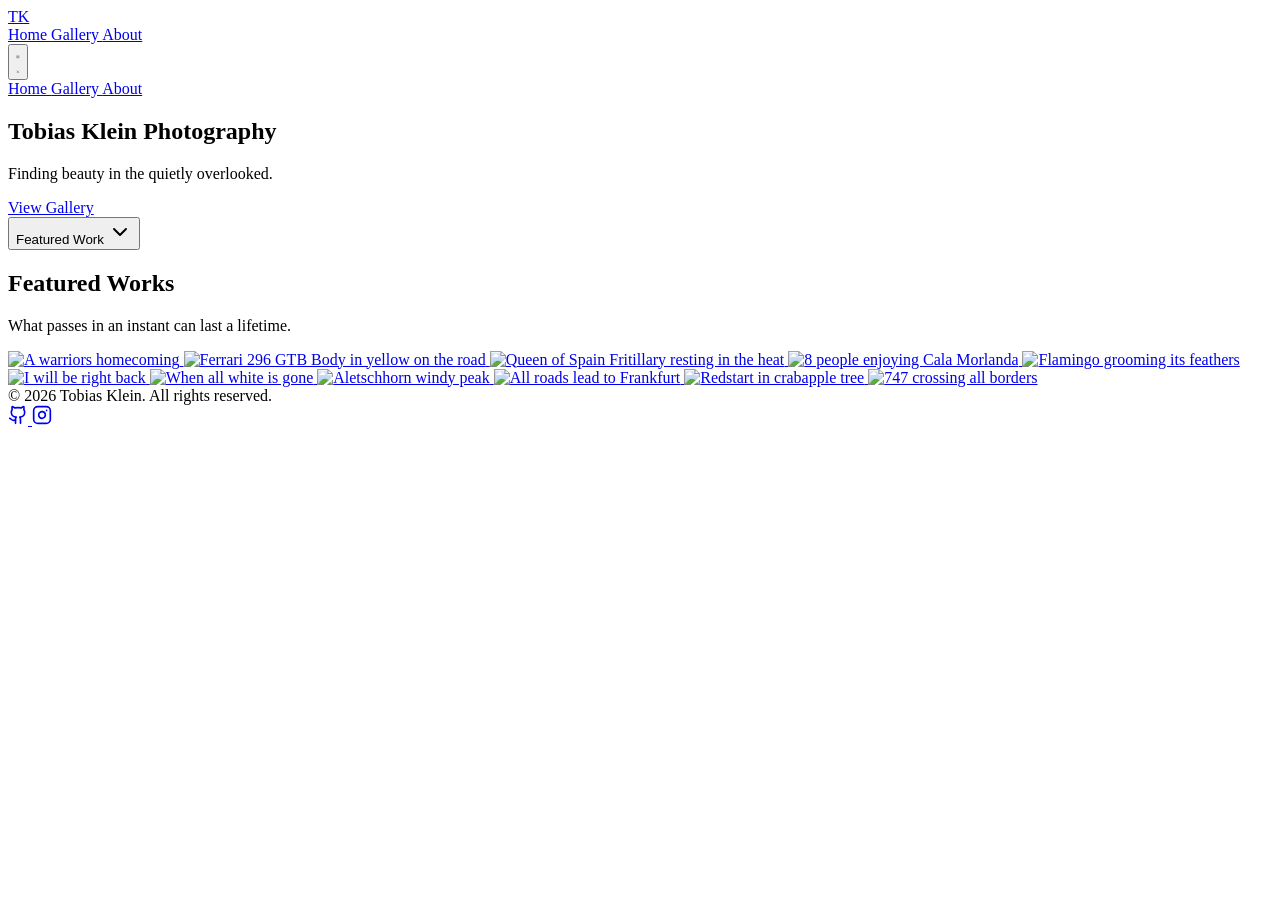
==== index.html @ 3f08a6bc "Deploying to gh-pages from @ tobiaskleinn-online/website@bb632e1e0ceef8026350a568775eff5a4242c3b4 🚀" ====
<!DOCTYPE html><html lang="en" class="h-full"> <head><meta charset="utf-8"><link rel="icon" type="image/x-icon" href="/website/favicon.ico"><link rel="preconnect" href="https://fonts.googleapis.com"><link rel="preconnect" href="https://fonts.gstatic.com" crossorigin><link href="https://fonts.googleapis.com/css2?family=Dancing+Script:wght@400;500;600;700&display=swap" rel="stylesheet"><meta name="viewport" content="width=device-width"><meta name="generator" content="Astro v5.8.1"><title>Tobias Klein</title><link rel="stylesheet" href="/website/_astro/about.PhRI2mp6.css">
<link rel="stylesheet" href="/website/_astro/index.i3mCKxiP.css"></head> <body> <link rel="preconnect" href="https://fonts.googleapis.com"><link rel="preconnect" href="https://fonts.gstatic.com" crossorigin><link href="https://fonts.googleapis.com/css2?family=Dancing+Script:wght@400..700&display=swap" rel="stylesheet"><nav x-data="{ isOpen: false, scrolled: false }" @scroll.window="scrolled = window.scrollY > 50" class="fixed top-0 left-0 w-full z-50 transition-all duration-300" :class="scrolled ? 'py-3 bg-white shadow-sm' : 'py-5 bg-transparent'"> <div class="container mx-auto flex justify-between items-center"> <a href="/website" id="logo" class="text-2xl md:text-4xl font-semibold tracking-tight"> TK </a> <!-- Desktop Menu --> <div class="hidden md:flex space-x-8"> <a href="/website" class="nav-link relative after:content-[''] after:absolute after:left-0 after:bottom-[-2px] after:h-[2px] after:bg-black after:w-0 hover:after:w-full transition-all"> Home </a><a href="/website/collections" class="nav-link relative after:content-[''] after:absolute after:left-0 after:bottom-[-2px] after:h-[2px] after:bg-black after:w-0 hover:after:w-full transition-all"> Gallery </a><a href="/website/about" class="nav-link relative after:content-[''] after:absolute after:left-0 after:bottom-[-2px] after:h-[2px] after:bg-black after:w-0 hover:after:w-full transition-all"> About </a> </div> <!-- Mobile Menu Button --> <button @click="isOpen = !isOpen" class="md:hidden text-gray-800 focus:outline-none"> <svg x-show="!isOpen" class="h-6 w-6" fill="none" viewBox="0 0 24 24" stroke="currentColor"> <path stroke-linecap="round" stroke-linejoin="round" stroke-width="2" d="M4 6h16M4 12h16M4 18h16"></path> </svg> <svg x-show="isOpen" class="h-6 w-6" fill="none" viewBox="0 0 24 24" stroke="currentColor"> <path stroke-linecap="round" stroke-linejoin="round" stroke-width="2" d="M6 18L18 6M6 6l12 12"></path> </svg> </button> </div> <!-- Mobile Menu --> <div x-show="isOpen" class="md:hidden absolute top-full left-0 w-full bg-white shadow-md"> <div class="flex flex-col py-4 px-6 space-y-4"> <a href="/website" class="text-lg" @click="isOpen = false"> Home </a><a href="/website/collections" class="text-lg" @click="isOpen = false"> Gallery </a><a href="/website/about" class="text-lg" @click="isOpen = false"> About </a> </div> </div> </nav> <main>  <section class="relative min-h-screen items-center flex py-20 md:py-16 overflow-hidden"> <div class="absolute left-0 right-0 z-0"> <div class="text-center mb-12 relative z-10"> <h1 class="text-3xl md:text-4xl lg:text-5xl font-bold leading-tight"> Tobias Klein Photography
</h1> <p class="mt-4 text-base md:text-lg text-gray-700">Finding beauty in the quietly overlooked.</p> <a href="/website/collections" class="mt-8 inline-block px-6 py-3 border-2 border-black rounded-md
                      hover:bg-black hover:text-white transition-all duration-300
                      text-sm md:text-base font-medium
                      transform hover:scale-105 active:scale-95">
View Gallery
</a> </div> </div> <div id="featured-gallery-scroll" class="absolute bottom-10 left-0 right-0 flex justify-center transition-opacity duration-300"> <button onclick="scrollToContent();" class="flex flex-col items-center text-gray-600 hover:text-gray-900 transition-colors hover:cursor-pointer" aria-label="Scroll down to see featured work"> <span class="text-sm mb-2">Featured Work</span> <svg xmlns="http://www.w3.org/2000/svg" stroke-width="2" width="24" height="24" stroke="currentColor" stroke-linecap="round" stroke-linejoin="round" fill="none" viewBox="0 0 24 24" class="lucide lucide-chevron-down">  <path d="m6 9 6 6 6-6"></path>  </svg> </button> </div> <script>
	const scrollToContent = () => {
		window.scrollTo({
			top: window.innerHeight,
			behavior: 'smooth',
		});
	};

	document.addEventListener('DOMContentLoaded', () => {
		const button = document.getElementById('featured-gallery-scroll');

		window.addEventListener('scroll', () => {
			if (window.scrollY > 100) {
				button.style.opacity = 0;
				button.style.visibility = 'hidden';
			} else {
				button.style.visibility = 'visible';
				button.style.opacity = 1;
			}
		});
	});
</script> </section> <section class="featured-section py-20"> <div class="max-w-2xl mx-auto text-center mb-16"> <h2 class="text-3xl md:text-4xl font-bold mb-4">Featured Works</h2> <p class="text-gray-600">What passes in an instant can last a lifetime.</p> </div> <div class="p-4"> <section id="photo-grid" class="relative w-full mx-auto overflow-hidden"> <a href="/website/_astro/DSC01267.C3pR7o9k.jpg" class="photo-item glightbox absolute transition-transform hover:scale-[1.02] hover:z-10" data-gallery="gallery1" data-type="image" data-glightbox="title: A warriors homecoming; description: ILCE-6700 · 43.2mm · f/8 · 1/125s · ISO 1600"> <img src="/website/_astro/DSC01267.C3pR7o9k_Z1XyumW.webp" alt="A warriors homecoming" width="2400" height="1600" loading="lazy" decoding="async" class="w-full h-full object-cover rounded-sm shadow-sm hover:shadow-lg transition-shadow"> </a><a href="/website/_astro/DSC00268._Jn1H8zE.jpg" class="photo-item glightbox absolute transition-transform hover:scale-[1.02] hover:z-10" data-gallery="gallery1" data-type="image" data-glightbox="title: Ferrari 296 GTB Body in yellow on the road; description: ILCE-6700 · 121mm · f/6.3 · 1/640s · ISO 1000"> <img src="/website/_astro/DSC00268._Jn1H8zE_18qCWM.webp" alt="Ferrari 296 GTB Body in yellow on the road" width="2400" height="1920" loading="lazy" decoding="async" class="w-full h-full object-cover rounded-sm shadow-sm hover:shadow-lg transition-shadow"> </a><a href="/website/_astro/DSC03776.DhhRwQOk.jpg" class="photo-item glightbox absolute transition-transform hover:scale-[1.02] hover:z-10" data-gallery="gallery1" data-type="image" data-glightbox="title: Queen of Spain Fritillary resting in the heat; description: ILCE-6700 · 50mm · f/8 · 1/250s · ISO 125"> <img src="/website/_astro/DSC03776.DhhRwQOk_ZfY8CM.webp" alt="Queen of Spain Fritillary resting in the heat" width="4345" height="2897" loading="lazy" decoding="async" class="w-full h-full object-cover rounded-sm shadow-sm hover:shadow-lg transition-shadow"> </a><a href="/website/_astro/DSC02987.BqI2TkZc.jpg" class="photo-item glightbox absolute transition-transform hover:scale-[1.02] hover:z-10" data-gallery="gallery1" data-type="image" data-glightbox="title: 8 people enjoying Cala Morlanda; description: ILCE-6700 · 40.5mm · f/7.1 · 1/500s · ISO 125"> <img src="/website/_astro/DSC02987.BqI2TkZc_ZNAoNK.webp" alt="8 people enjoying Cala Morlanda" width="3934" height="3147" loading="lazy" decoding="async" class="w-full h-full object-cover rounded-sm shadow-sm hover:shadow-lg transition-shadow"> </a><a href="/website/_astro/DSC02089.Be-om3Wr.jpg" class="photo-item glightbox absolute transition-transform hover:scale-[1.02] hover:z-10" data-gallery="gallery1" data-type="image" data-glightbox="title: Flamingo grooming its feathers; description: ILCE-6700 · 273mm · f/6.3 · 1/250s · ISO 1600"> <img src="/website/_astro/DSC02089.Be-om3Wr_Z1l93Sr.webp" alt="Flamingo grooming its feathers" width="4128" height="5160" loading="lazy" decoding="async" class="w-full h-full object-cover rounded-sm shadow-sm hover:shadow-lg transition-shadow"> </a><a href="/website/_astro/DSC00736.CYExZKZr.jpg" class="photo-item glightbox absolute transition-transform hover:scale-[1.02] hover:z-10" data-gallery="gallery1" data-type="image" data-glightbox="title: I will be right back; description: ILCE-6700 · 50mm · f/8 · 1/500s · ISO 400"> <img src="/website/_astro/DSC00736.CYExZKZr_Z1d4L5O.webp" alt="I will be right back" width="3831" height="3065" loading="lazy" decoding="async" class="w-full h-full object-cover rounded-sm shadow-sm hover:shadow-lg transition-shadow"> </a><a href="/website/_astro/DSC00019.1svD8W9w.jpg" class="photo-item glightbox absolute transition-transform hover:scale-[1.02] hover:z-10" data-gallery="gallery1" data-type="image" data-glightbox="title: When all white is gone; description: ILCE-6700 · 18mm · f/9 · 1/800s · ISO 640"> <img src="/website/_astro/DSC00019.1svD8W9w_ki0t6.webp" alt="When all white is gone" width="2400" height="1680" loading="lazy" decoding="async" class="w-full h-full object-cover rounded-sm shadow-sm hover:shadow-lg transition-shadow"> </a><a href="/website/_astro/DSC09987.Cp_igimT.jpg" class="photo-item glightbox absolute transition-transform hover:scale-[1.02] hover:z-10" data-gallery="gallery1" data-type="image" data-glightbox="title: Aletschhorn windy peak; description: ILCE-6700 · 50mm · f/7.1 · 1/800s · ISO 125"> <img src="/website/_astro/DSC09987.Cp_igimT_1t7Guo.webp" alt="Aletschhorn windy peak" width="4821" height="3857" loading="lazy" decoding="async" class="w-full h-full object-cover rounded-sm shadow-sm hover:shadow-lg transition-shadow"> </a><a href="/website/_astro/DSC07555.AUrMYlKi.jpg" class="photo-item glightbox absolute transition-transform hover:scale-[1.02] hover:z-10" data-gallery="gallery1" data-type="image" data-glightbox="title: All roads lead to Frankfurt; description: ILCE-6700 · 18mm · f/5 · 1/320s · ISO 125"> <img src="/website/_astro/DSC07555.AUrMYlKi_OPfMo.webp" alt="All roads lead to Frankfurt" width="5720" height="4023" loading="lazy" decoding="async" class="w-full h-full object-cover rounded-sm shadow-sm hover:shadow-lg transition-shadow"> </a><a href="/website/_astro/DSC07159.DX_c1_Zl.jpg" class="photo-item glightbox absolute transition-transform hover:scale-[1.02] hover:z-10" data-gallery="gallery1" data-type="image" data-glightbox="title: Redstart in crabapple tree; description: ILCE-6700 · 332mm · f/6.3 · 1/1250s · ISO 3200"> <img src="/website/_astro/DSC07159.DX_c1_Zl_1jGt0d.webp" alt="Redstart in crabapple tree" width="6192" height="4128" loading="lazy" decoding="async" class="w-full h-full object-cover rounded-sm shadow-sm hover:shadow-lg transition-shadow"> </a><a href="/website/_astro/DSC06878.DqwXEe1P.jpg" class="photo-item glightbox absolute transition-transform hover:scale-[1.02] hover:z-10" data-gallery="gallery1" data-type="image" data-glightbox="title: 747 crossing all borders; description: ILCE-6700 · 193mm · f/8 · 1/1600s · ISO 640"> <img src="/website/_astro/DSC06878.DqwXEe1P_Z12QgSB.webp" alt="747 crossing all borders" width="3105" height="3881" loading="lazy" decoding="async" class="w-full h-full object-cover rounded-sm shadow-sm hover:shadow-lg transition-shadow"> </a> </section> <script type="module" src="/website/_astro/PhotoGrid.astro_astro_type_script_index_0_lang.NAPI7SZi.js"></script> </div> </section>  </main> <footer class="py-10 border-t border-gray-100 mt-auto"> <div class="container mx-auto"> <div class="flex flex-col md:flex-row justify-between items-center"> <div class="text-sm font-sans text-gray-500 mb-4 md:mb-0">
© 2026 Tobias Klein. All rights reserved.
</div> <div class="flex space-x-6"> <a href="https://tobiaskleinn-online.github.io/website/" target="_blank" rel="noopener noreferrer" class="text-gray-500 hover:text-gray-800 transition-colors duration-200" aria-label="GitHub"> <svg xmlns="http://www.w3.org/2000/svg" stroke-width="2" width="20" height="20" stroke="currentColor" stroke-linecap="round" stroke-linejoin="round" fill="none" viewBox="0 0 24 24" class="lucide lucide-github">  <path d="M15 22v-4a4.8 4.8 0 0 0-1-3.5c3 0 6-2 6-5.5.08-1.25-.27-2.48-1-3.5.28-1.15.28-2.35 0-3.5 0 0-1 0-3 1.5-2.64-.5-5.36-.5-8 0C6 2 5 2 5 2c-.3 1.15-.3 2.35 0 3.5A5.403 5.403 0 0 0 4 9c0 3.5 3 5.5 6 5.5-.39.49-.68 1.05-.85 1.65-.17.6-.22 1.23-.15 1.85v4"></path> <path d="M9 18c-4.51 2-5-2-7-2"></path>  </svg> </a><a href="https://www.instagram.com" target="_blank" rel="noopener noreferrer" class="text-gray-500 hover:text-gray-800 transition-colors duration-200" aria-label="Instagram"> <svg xmlns="http://www.w3.org/2000/svg" stroke-width="2" width="20" height="20" stroke="currentColor" stroke-linecap="round" stroke-linejoin="round" fill="none" viewBox="0 0 24 24" class="lucide lucide-instagram">  <rect width="20" height="20" x="2" y="2" rx="5" ry="5"></rect> <path d="M16 11.37A4 4 0 1 1 12.63 8 4 4 0 0 1 16 11.37z"></path> <line x1="17.5" x2="17.51" y1="6.5" y2="6.5"></line>  </svg> </a> </div> </div> </div> </footer> <script defer src="https://unpkg.com/alpinejs@3.x.x/dist/cdn.min.js"></script></body></html>
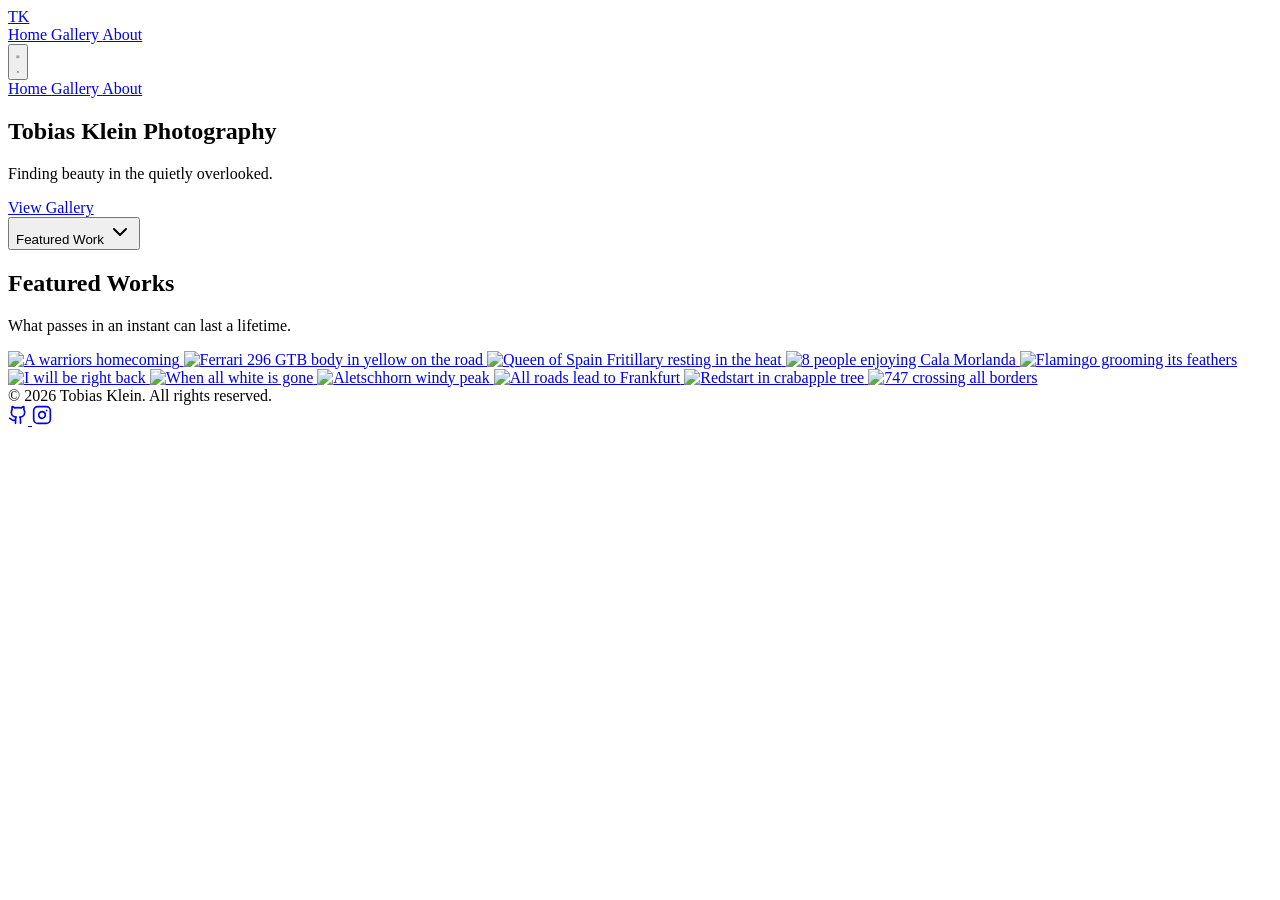
==== commit d1a9907d: "Deploying to gh-pages from @ tobiaskleinn-online/website@624046cb1d8b884a5f5aae2a1a8d592c3deda080 🚀" ====
--- a/index.html
+++ b/index.html
@@ -26,6 +26,6 @@
 			}
 		});
 	});
-</script> </section> <section class="featured-section py-20"> <div class="max-w-2xl mx-auto text-center mb-16"> <h2 class="text-3xl md:text-4xl font-bold mb-4">Featured Works</h2> <p class="text-gray-600">What passes in an instant can last a lifetime.</p> </div> <div class="p-4"> <section id="photo-grid" class="relative w-full mx-auto overflow-hidden"> <a href="/website/_astro/DSC01267.C3pR7o9k.jpg" class="photo-item glightbox absolute transition-transform hover:scale-[1.02] hover:z-10" data-gallery="gallery1" data-type="image" data-glightbox="title: A warriors homecoming; description: ILCE-6700 · 43.2mm · f/8 · 1/125s · ISO 1600"> <img src="/website/_astro/DSC01267.C3pR7o9k_Z1XyumW.webp" alt="A warriors homecoming" width="2400" height="1600" loading="lazy" decoding="async" class="w-full h-full object-cover rounded-sm shadow-sm hover:shadow-lg transition-shadow"> </a><a href="/website/_astro/DSC00268._Jn1H8zE.jpg" class="photo-item glightbox absolute transition-transform hover:scale-[1.02] hover:z-10" data-gallery="gallery1" data-type="image" data-glightbox="title: Ferrari 296 GTB Body in yellow on the road; description: ILCE-6700 · 121mm · f/6.3 · 1/640s · ISO 1000"> <img src="/website/_astro/DSC00268._Jn1H8zE_18qCWM.webp" alt="Ferrari 296 GTB Body in yellow on the road" width="2400" height="1920" loading="lazy" decoding="async" class="w-full h-full object-cover rounded-sm shadow-sm hover:shadow-lg transition-shadow"> </a><a href="/website/_astro/DSC03776.DhhRwQOk.jpg" class="photo-item glightbox absolute transition-transform hover:scale-[1.02] hover:z-10" data-gallery="gallery1" data-type="image" data-glightbox="title: Queen of Spain Fritillary resting in the heat; description: ILCE-6700 · 50mm · f/8 · 1/250s · ISO 125"> <img src="/website/_astro/DSC03776.DhhRwQOk_ZfY8CM.webp" alt="Queen of Spain Fritillary resting in the heat" width="4345" height="2897" loading="lazy" decoding="async" class="w-full h-full object-cover rounded-sm shadow-sm hover:shadow-lg transition-shadow"> </a><a href="/website/_astro/DSC02987.BqI2TkZc.jpg" class="photo-item glightbox absolute transition-transform hover:scale-[1.02] hover:z-10" data-gallery="gallery1" data-type="image" data-glightbox="title: 8 people enjoying Cala Morlanda; description: ILCE-6700 · 40.5mm · f/7.1 · 1/500s · ISO 125"> <img src="/website/_astro/DSC02987.BqI2TkZc_ZNAoNK.webp" alt="8 people enjoying Cala Morlanda" width="3934" height="3147" loading="lazy" decoding="async" class="w-full h-full object-cover rounded-sm shadow-sm hover:shadow-lg transition-shadow"> </a><a href="/website/_astro/DSC02089.Be-om3Wr.jpg" class="photo-item glightbox absolute transition-transform hover:scale-[1.02] hover:z-10" data-gallery="gallery1" data-type="image" data-glightbox="title: Flamingo grooming its feathers; description: ILCE-6700 · 273mm · f/6.3 · 1/250s · ISO 1600"> <img src="/website/_astro/DSC02089.Be-om3Wr_Z1l93Sr.webp" alt="Flamingo grooming its feathers" width="4128" height="5160" loading="lazy" decoding="async" class="w-full h-full object-cover rounded-sm shadow-sm hover:shadow-lg transition-shadow"> </a><a href="/website/_astro/DSC00736.CYExZKZr.jpg" class="photo-item glightbox absolute transition-transform hover:scale-[1.02] hover:z-10" data-gallery="gallery1" data-type="image" data-glightbox="title: I will be right back; description: ILCE-6700 · 50mm · f/8 · 1/500s · ISO 400"> <img src="/website/_astro/DSC00736.CYExZKZr_Z1d4L5O.webp" alt="I will be right back" width="3831" height="3065" loading="lazy" decoding="async" class="w-full h-full object-cover rounded-sm shadow-sm hover:shadow-lg transition-shadow"> </a><a href="/website/_astro/DSC00019.1svD8W9w.jpg" class="photo-item glightbox absolute transition-transform hover:scale-[1.02] hover:z-10" data-gallery="gallery1" data-type="image" data-glightbox="title: When all white is gone; description: ILCE-6700 · 18mm · f/9 · 1/800s · ISO 640"> <img src="/website/_astro/DSC00019.1svD8W9w_ki0t6.webp" alt="When all white is gone" width="2400" height="1680" loading="lazy" decoding="async" class="w-full h-full object-cover rounded-sm shadow-sm hover:shadow-lg transition-shadow"> </a><a href="/website/_astro/DSC09987.Cp_igimT.jpg" class="photo-item glightbox absolute transition-transform hover:scale-[1.02] hover:z-10" data-gallery="gallery1" data-type="image" data-glightbox="title: Aletschhorn windy peak; description: ILCE-6700 · 50mm · f/7.1 · 1/800s · ISO 125"> <img src="/website/_astro/DSC09987.Cp_igimT_1t7Guo.webp" alt="Aletschhorn windy peak" width="4821" height="3857" loading="lazy" decoding="async" class="w-full h-full object-cover rounded-sm shadow-sm hover:shadow-lg transition-shadow"> </a><a href="/website/_astro/DSC07555.AUrMYlKi.jpg" class="photo-item glightbox absolute transition-transform hover:scale-[1.02] hover:z-10" data-gallery="gallery1" data-type="image" data-glightbox="title: All roads lead to Frankfurt; description: ILCE-6700 · 18mm · f/5 · 1/320s · ISO 125"> <img src="/website/_astro/DSC07555.AUrMYlKi_OPfMo.webp" alt="All roads lead to Frankfurt" width="5720" height="4023" loading="lazy" decoding="async" class="w-full h-full object-cover rounded-sm shadow-sm hover:shadow-lg transition-shadow"> </a><a href="/website/_astro/DSC07159.DX_c1_Zl.jpg" class="photo-item glightbox absolute transition-transform hover:scale-[1.02] hover:z-10" data-gallery="gallery1" data-type="image" data-glightbox="title: Redstart in crabapple tree; description: ILCE-6700 · 332mm · f/6.3 · 1/1250s · ISO 3200"> <img src="/website/_astro/DSC07159.DX_c1_Zl_1jGt0d.webp" alt="Redstart in crabapple tree" width="6192" height="4128" loading="lazy" decoding="async" class="w-full h-full object-cover rounded-sm shadow-sm hover:shadow-lg transition-shadow"> </a><a href="/website/_astro/DSC06878.DqwXEe1P.jpg" class="photo-item glightbox absolute transition-transform hover:scale-[1.02] hover:z-10" data-gallery="gallery1" data-type="image" data-glightbox="title: 747 crossing all borders; description: ILCE-6700 · 193mm · f/8 · 1/1600s · ISO 640"> <img src="/website/_astro/DSC06878.DqwXEe1P_Z12QgSB.webp" alt="747 crossing all borders" width="3105" height="3881" loading="lazy" decoding="async" class="w-full h-full object-cover rounded-sm shadow-sm hover:shadow-lg transition-shadow"> </a> </section> <script type="module" src="/website/_astro/PhotoGrid.astro_astro_type_script_index_0_lang.NAPI7SZi.js"></script> </div> </section>  </main> <footer class="py-10 border-t border-gray-100 mt-auto"> <div class="container mx-auto"> <div class="flex flex-col md:flex-row justify-between items-center"> <div class="text-sm font-sans text-gray-500 mb-4 md:mb-0">
+</script> </section> <section class="featured-section py-20"> <div class="max-w-2xl mx-auto text-center mb-16"> <h2 class="text-3xl md:text-4xl font-bold mb-4">Featured Works</h2> <p class="text-gray-600">What passes in an instant can last a lifetime.</p> </div> <div class="p-4"> <section id="photo-grid" class="relative w-full mx-auto overflow-hidden"> <a href="/website/_astro/DSC01267.C3pR7o9k.jpg" class="photo-item glightbox absolute transition-transform hover:scale-[1.02] hover:z-10" data-gallery="gallery1" data-type="image" data-glightbox="title: A warriors homecoming; description: ILCE-6700 · 43.2mm · f/8 · 1/125s · ISO 1600"> <img src="/website/_astro/DSC01267.C3pR7o9k_Z1XyumW.webp" alt="A warriors homecoming" width="2400" height="1600" loading="lazy" decoding="async" class="w-full h-full object-cover rounded-sm shadow-sm hover:shadow-lg transition-shadow"> </a><a href="/website/_astro/DSC00268._Jn1H8zE.jpg" class="photo-item glightbox absolute transition-transform hover:scale-[1.02] hover:z-10" data-gallery="gallery1" data-type="image" data-glightbox="title: Ferrari 296 GTB body in yellow on the road; description: ILCE-6700 · 121mm · f/6.3 · 1/640s · ISO 1000"> <img src="/website/_astro/DSC00268._Jn1H8zE_18qCWM.webp" alt="Ferrari 296 GTB body in yellow on the road" width="2400" height="1920" loading="lazy" decoding="async" class="w-full h-full object-cover rounded-sm shadow-sm hover:shadow-lg transition-shadow"> </a><a href="/website/_astro/DSC03776.DhhRwQOk.jpg" class="photo-item glightbox absolute transition-transform hover:scale-[1.02] hover:z-10" data-gallery="gallery1" data-type="image" data-glightbox="title: Queen of Spain Fritillary resting in the heat; description: ILCE-6700 · 50mm · f/8 · 1/250s · ISO 125"> <img src="/website/_astro/DSC03776.DhhRwQOk_ZfY8CM.webp" alt="Queen of Spain Fritillary resting in the heat" width="4345" height="2897" loading="lazy" decoding="async" class="w-full h-full object-cover rounded-sm shadow-sm hover:shadow-lg transition-shadow"> </a><a href="/website/_astro/DSC02987.BqI2TkZc.jpg" class="photo-item glightbox absolute transition-transform hover:scale-[1.02] hover:z-10" data-gallery="gallery1" data-type="image" data-glightbox="title: 8 people enjoying Cala Morlanda; description: ILCE-6700 · 40.5mm · f/7.1 · 1/500s · ISO 125"> <img src="/website/_astro/DSC02987.BqI2TkZc_ZNAoNK.webp" alt="8 people enjoying Cala Morlanda" width="3934" height="3147" loading="lazy" decoding="async" class="w-full h-full object-cover rounded-sm shadow-sm hover:shadow-lg transition-shadow"> </a><a href="/website/_astro/DSC02089.Be-om3Wr.jpg" class="photo-item glightbox absolute transition-transform hover:scale-[1.02] hover:z-10" data-gallery="gallery1" data-type="image" data-glightbox="title: Flamingo grooming its feathers; description: ILCE-6700 · 273mm · f/6.3 · 1/250s · ISO 1600"> <img src="/website/_astro/DSC02089.Be-om3Wr_Z1l93Sr.webp" alt="Flamingo grooming its feathers" width="4128" height="5160" loading="lazy" decoding="async" class="w-full h-full object-cover rounded-sm shadow-sm hover:shadow-lg transition-shadow"> </a><a href="/website/_astro/DSC00736.CYExZKZr.jpg" class="photo-item glightbox absolute transition-transform hover:scale-[1.02] hover:z-10" data-gallery="gallery1" data-type="image" data-glightbox="title: I will be right back; description: ILCE-6700 · 50mm · f/8 · 1/500s · ISO 400"> <img src="/website/_astro/DSC00736.CYExZKZr_Z1d4L5O.webp" alt="I will be right back" width="3831" height="3065" loading="lazy" decoding="async" class="w-full h-full object-cover rounded-sm shadow-sm hover:shadow-lg transition-shadow"> </a><a href="/website/_astro/DSC00019.1svD8W9w.jpg" class="photo-item glightbox absolute transition-transform hover:scale-[1.02] hover:z-10" data-gallery="gallery1" data-type="image" data-glightbox="title: When all white is gone; description: ILCE-6700 · 18mm · f/9 · 1/800s · ISO 640"> <img src="/website/_astro/DSC00019.1svD8W9w_ki0t6.webp" alt="When all white is gone" width="2400" height="1680" loading="lazy" decoding="async" class="w-full h-full object-cover rounded-sm shadow-sm hover:shadow-lg transition-shadow"> </a><a href="/website/_astro/DSC09987.Cp_igimT.jpg" class="photo-item glightbox absolute transition-transform hover:scale-[1.02] hover:z-10" data-gallery="gallery1" data-type="image" data-glightbox="title: Aletschhorn windy peak; description: ILCE-6700 · 50mm · f/7.1 · 1/800s · ISO 125"> <img src="/website/_astro/DSC09987.Cp_igimT_1t7Guo.webp" alt="Aletschhorn windy peak" width="4821" height="3857" loading="lazy" decoding="async" class="w-full h-full object-cover rounded-sm shadow-sm hover:shadow-lg transition-shadow"> </a><a href="/website/_astro/DSC07555.AUrMYlKi.jpg" class="photo-item glightbox absolute transition-transform hover:scale-[1.02] hover:z-10" data-gallery="gallery1" data-type="image" data-glightbox="title: All roads lead to Frankfurt; description: ILCE-6700 · 18mm · f/5 · 1/320s · ISO 125"> <img src="/website/_astro/DSC07555.AUrMYlKi_OPfMo.webp" alt="All roads lead to Frankfurt" width="5720" height="4023" loading="lazy" decoding="async" class="w-full h-full object-cover rounded-sm shadow-sm hover:shadow-lg transition-shadow"> </a><a href="/website/_astro/DSC07159.DX_c1_Zl.jpg" class="photo-item glightbox absolute transition-transform hover:scale-[1.02] hover:z-10" data-gallery="gallery1" data-type="image" data-glightbox="title: Redstart in crabapple tree; description: ILCE-6700 · 332mm · f/6.3 · 1/1250s · ISO 3200"> <img src="/website/_astro/DSC07159.DX_c1_Zl_1jGt0d.webp" alt="Redstart in crabapple tree" width="6192" height="4128" loading="lazy" decoding="async" class="w-full h-full object-cover rounded-sm shadow-sm hover:shadow-lg transition-shadow"> </a><a href="/website/_astro/DSC06878.DqwXEe1P.jpg" class="photo-item glightbox absolute transition-transform hover:scale-[1.02] hover:z-10" data-gallery="gallery1" data-type="image" data-glightbox="title: 747 crossing all borders; description: ILCE-6700 · 193mm · f/8 · 1/1600s · ISO 640"> <img src="/website/_astro/DSC06878.DqwXEe1P_Z12QgSB.webp" alt="747 crossing all borders" width="3105" height="3881" loading="lazy" decoding="async" class="w-full h-full object-cover rounded-sm shadow-sm hover:shadow-lg transition-shadow"> </a> </section> <script type="module" src="/website/_astro/PhotoGrid.astro_astro_type_script_index_0_lang.NAPI7SZi.js"></script> </div> </section>  </main> <footer class="py-10 border-t border-gray-100 mt-auto"> <div class="container mx-auto"> <div class="flex flex-col md:flex-row justify-between items-center"> <div class="text-sm font-sans text-gray-500 mb-4 md:mb-0">
 © 2026 Tobias Klein. All rights reserved.
 </div> <div class="flex space-x-6"> <a href="https://tobiaskleinn-online.github.io/website/" target="_blank" rel="noopener noreferrer" class="text-gray-500 hover:text-gray-800 transition-colors duration-200" aria-label="GitHub"> <svg xmlns="http://www.w3.org/2000/svg" stroke-width="2" width="20" height="20" stroke="currentColor" stroke-linecap="round" stroke-linejoin="round" fill="none" viewBox="0 0 24 24" class="lucide lucide-github">  <path d="M15 22v-4a4.8 4.8 0 0 0-1-3.5c3 0 6-2 6-5.5.08-1.25-.27-2.48-1-3.5.28-1.15.28-2.35 0-3.5 0 0-1 0-3 1.5-2.64-.5-5.36-.5-8 0C6 2 5 2 5 2c-.3 1.15-.3 2.35 0 3.5A5.403 5.403 0 0 0 4 9c0 3.5 3 5.5 6 5.5-.39.49-.68 1.05-.85 1.65-.17.6-.22 1.23-.15 1.85v4"></path> <path d="M9 18c-4.51 2-5-2-7-2"></path>  </svg> </a><a href="https://www.instagram.com" target="_blank" rel="noopener noreferrer" class="text-gray-500 hover:text-gray-800 transition-colors duration-200" aria-label="Instagram"> <svg xmlns="http://www.w3.org/2000/svg" stroke-width="2" width="20" height="20" stroke="currentColor" stroke-linecap="round" stroke-linejoin="round" fill="none" viewBox="0 0 24 24" class="lucide lucide-instagram">  <rect width="20" height="20" x="2" y="2" rx="5" ry="5"></rect> <path d="M16 11.37A4 4 0 1 1 12.63 8 4 4 0 0 1 16 11.37z"></path> <line x1="17.5" x2="17.51" y1="6.5" y2="6.5"></line>  </svg> </a> </div> </div> </div> </footer> <script defer src="https://unpkg.com/alpinejs@3.x.x/dist/cdn.min.js"></script></body></html>
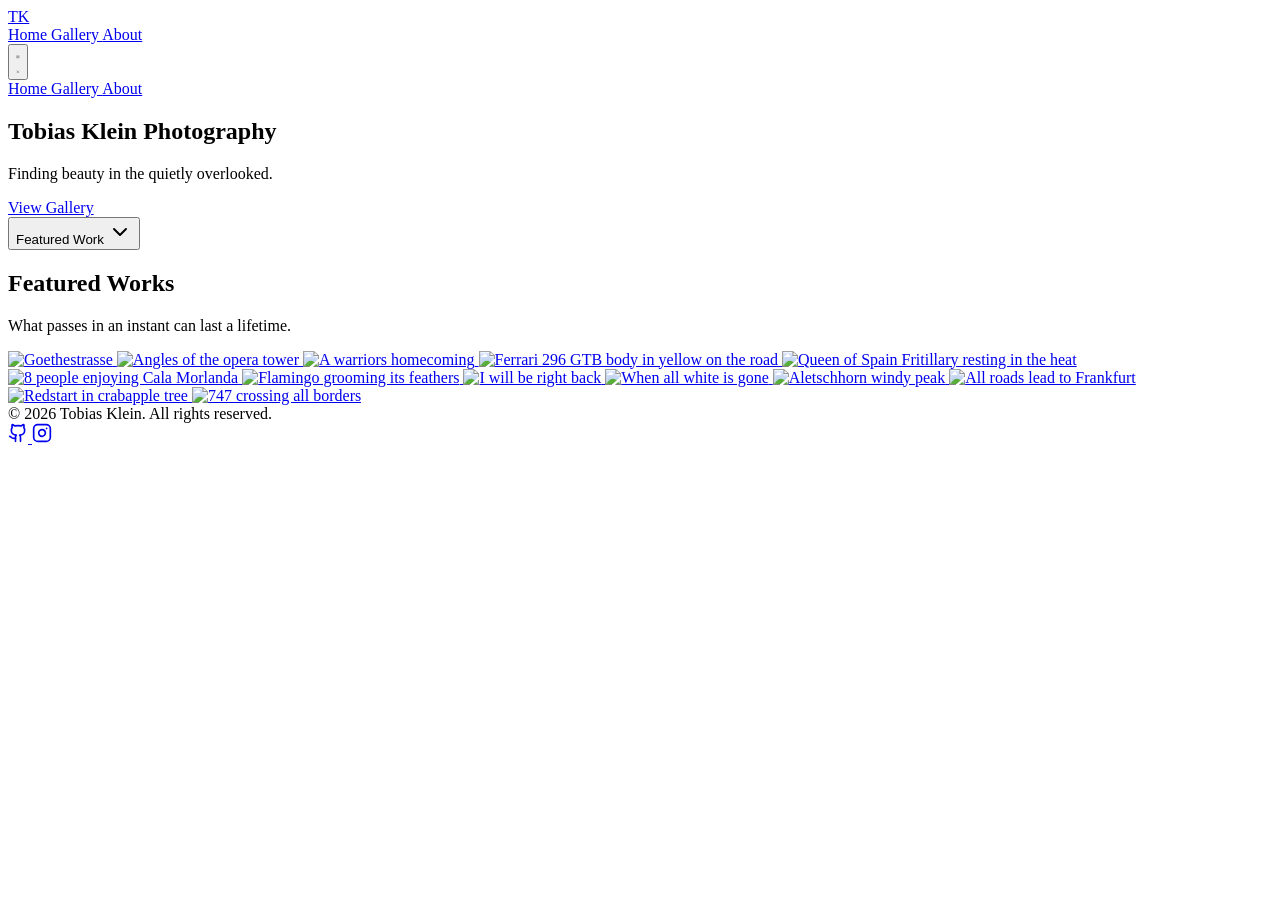
==== commit 57708d07: "Deploying to gh-pages from @ tobiaskleinn-online/website@7d33f6a32b1edc6050a4fbef1cbcac81ac2f6af0 🚀" ====
--- a/index.html
+++ b/index.html
@@ -26,6 +26,6 @@
 			}
 		});
 	});
-</script> </section> <section class="featured-section py-20"> <div class="max-w-2xl mx-auto text-center mb-16"> <h2 class="text-3xl md:text-4xl font-bold mb-4">Featured Works</h2> <p class="text-gray-600">What passes in an instant can last a lifetime.</p> </div> <div class="p-4"> <section id="photo-grid" class="relative w-full mx-auto overflow-hidden"> <a href="/website/_astro/DSC01267.C3pR7o9k.jpg" class="photo-item glightbox absolute transition-transform hover:scale-[1.02] hover:z-10" data-gallery="gallery1" data-type="image" data-glightbox="title: A warriors homecoming; description: ILCE-6700 · 43.2mm · f/8 · 1/125s · ISO 1600"> <img src="/website/_astro/DSC01267.C3pR7o9k_Z1XyumW.webp" alt="A warriors homecoming" width="2400" height="1600" loading="lazy" decoding="async" class="w-full h-full object-cover rounded-sm shadow-sm hover:shadow-lg transition-shadow"> </a><a href="/website/_astro/DSC00268._Jn1H8zE.jpg" class="photo-item glightbox absolute transition-transform hover:scale-[1.02] hover:z-10" data-gallery="gallery1" data-type="image" data-glightbox="title: Ferrari 296 GTB body in yellow on the road; description: ILCE-6700 · 121mm · f/6.3 · 1/640s · ISO 1000"> <img src="/website/_astro/DSC00268._Jn1H8zE_18qCWM.webp" alt="Ferrari 296 GTB body in yellow on the road" width="2400" height="1920" loading="lazy" decoding="async" class="w-full h-full object-cover rounded-sm shadow-sm hover:shadow-lg transition-shadow"> </a><a href="/website/_astro/DSC03776.DhhRwQOk.jpg" class="photo-item glightbox absolute transition-transform hover:scale-[1.02] hover:z-10" data-gallery="gallery1" data-type="image" data-glightbox="title: Queen of Spain Fritillary resting in the heat; description: ILCE-6700 · 50mm · f/8 · 1/250s · ISO 125"> <img src="/website/_astro/DSC03776.DhhRwQOk_ZfY8CM.webp" alt="Queen of Spain Fritillary resting in the heat" width="4345" height="2897" loading="lazy" decoding="async" class="w-full h-full object-cover rounded-sm shadow-sm hover:shadow-lg transition-shadow"> </a><a href="/website/_astro/DSC02987.BqI2TkZc.jpg" class="photo-item glightbox absolute transition-transform hover:scale-[1.02] hover:z-10" data-gallery="gallery1" data-type="image" data-glightbox="title: 8 people enjoying Cala Morlanda; description: ILCE-6700 · 40.5mm · f/7.1 · 1/500s · ISO 125"> <img src="/website/_astro/DSC02987.BqI2TkZc_ZNAoNK.webp" alt="8 people enjoying Cala Morlanda" width="3934" height="3147" loading="lazy" decoding="async" class="w-full h-full object-cover rounded-sm shadow-sm hover:shadow-lg transition-shadow"> </a><a href="/website/_astro/DSC02089.Be-om3Wr.jpg" class="photo-item glightbox absolute transition-transform hover:scale-[1.02] hover:z-10" data-gallery="gallery1" data-type="image" data-glightbox="title: Flamingo grooming its feathers; description: ILCE-6700 · 273mm · f/6.3 · 1/250s · ISO 1600"> <img src="/website/_astro/DSC02089.Be-om3Wr_Z1l93Sr.webp" alt="Flamingo grooming its feathers" width="4128" height="5160" loading="lazy" decoding="async" class="w-full h-full object-cover rounded-sm shadow-sm hover:shadow-lg transition-shadow"> </a><a href="/website/_astro/DSC00736.CYExZKZr.jpg" class="photo-item glightbox absolute transition-transform hover:scale-[1.02] hover:z-10" data-gallery="gallery1" data-type="image" data-glightbox="title: I will be right back; description: ILCE-6700 · 50mm · f/8 · 1/500s · ISO 400"> <img src="/website/_astro/DSC00736.CYExZKZr_Z1d4L5O.webp" alt="I will be right back" width="3831" height="3065" loading="lazy" decoding="async" class="w-full h-full object-cover rounded-sm shadow-sm hover:shadow-lg transition-shadow"> </a><a href="/website/_astro/DSC00019.1svD8W9w.jpg" class="photo-item glightbox absolute transition-transform hover:scale-[1.02] hover:z-10" data-gallery="gallery1" data-type="image" data-glightbox="title: When all white is gone; description: ILCE-6700 · 18mm · f/9 · 1/800s · ISO 640"> <img src="/website/_astro/DSC00019.1svD8W9w_ki0t6.webp" alt="When all white is gone" width="2400" height="1680" loading="lazy" decoding="async" class="w-full h-full object-cover rounded-sm shadow-sm hover:shadow-lg transition-shadow"> </a><a href="/website/_astro/DSC09987.Cp_igimT.jpg" class="photo-item glightbox absolute transition-transform hover:scale-[1.02] hover:z-10" data-gallery="gallery1" data-type="image" data-glightbox="title: Aletschhorn windy peak; description: ILCE-6700 · 50mm · f/7.1 · 1/800s · ISO 125"> <img src="/website/_astro/DSC09987.Cp_igimT_1t7Guo.webp" alt="Aletschhorn windy peak" width="4821" height="3857" loading="lazy" decoding="async" class="w-full h-full object-cover rounded-sm shadow-sm hover:shadow-lg transition-shadow"> </a><a href="/website/_astro/DSC07555.AUrMYlKi.jpg" class="photo-item glightbox absolute transition-transform hover:scale-[1.02] hover:z-10" data-gallery="gallery1" data-type="image" data-glightbox="title: All roads lead to Frankfurt; description: ILCE-6700 · 18mm · f/5 · 1/320s · ISO 125"> <img src="/website/_astro/DSC07555.AUrMYlKi_OPfMo.webp" alt="All roads lead to Frankfurt" width="5720" height="4023" loading="lazy" decoding="async" class="w-full h-full object-cover rounded-sm shadow-sm hover:shadow-lg transition-shadow"> </a><a href="/website/_astro/DSC07159.DX_c1_Zl.jpg" class="photo-item glightbox absolute transition-transform hover:scale-[1.02] hover:z-10" data-gallery="gallery1" data-type="image" data-glightbox="title: Redstart in crabapple tree; description: ILCE-6700 · 332mm · f/6.3 · 1/1250s · ISO 3200"> <img src="/website/_astro/DSC07159.DX_c1_Zl_1jGt0d.webp" alt="Redstart in crabapple tree" width="6192" height="4128" loading="lazy" decoding="async" class="w-full h-full object-cover rounded-sm shadow-sm hover:shadow-lg transition-shadow"> </a><a href="/website/_astro/DSC06878.DqwXEe1P.jpg" class="photo-item glightbox absolute transition-transform hover:scale-[1.02] hover:z-10" data-gallery="gallery1" data-type="image" data-glightbox="title: 747 crossing all borders; description: ILCE-6700 · 193mm · f/8 · 1/1600s · ISO 640"> <img src="/website/_astro/DSC06878.DqwXEe1P_Z12QgSB.webp" alt="747 crossing all borders" width="3105" height="3881" loading="lazy" decoding="async" class="w-full h-full object-cover rounded-sm shadow-sm hover:shadow-lg transition-shadow"> </a> </section> <script type="module" src="/website/_astro/PhotoGrid.astro_astro_type_script_index_0_lang.NAPI7SZi.js"></script> </div> </section>  </main> <footer class="py-10 border-t border-gray-100 mt-auto"> <div class="container mx-auto"> <div class="flex flex-col md:flex-row justify-between items-center"> <div class="text-sm font-sans text-gray-500 mb-4 md:mb-0">
+</script> </section> <section class="featured-section py-20"> <div class="max-w-2xl mx-auto text-center mb-16"> <h2 class="text-3xl md:text-4xl font-bold mb-4">Featured Works</h2> <p class="text-gray-600">What passes in an instant can last a lifetime.</p> </div> <div class="p-4"> <section id="photo-grid" class="relative w-full mx-auto overflow-hidden"> <a href="/website/_astro/DSC00628.nJx4fu1v.jpg" class="photo-item glightbox absolute transition-transform hover:scale-[1.02] hover:z-10" data-gallery="gallery1" data-type="image" data-glightbox="title: Goethestrasse; description: ILCE-6700 · 50mm · f/6.3 · 1/200s · ISO 2000"> <img src="/website/_astro/DSC00628.nJx4fu1v_Z1sU4jG.webp" alt="Goethestrasse" width="3697" height="4621" loading="lazy" decoding="async" class="w-full h-full object-cover rounded-sm shadow-sm hover:shadow-lg transition-shadow"> </a><a href="/website/_astro/DSC00273.BaaFNtdx.jpg" class="photo-item glightbox absolute transition-transform hover:scale-[1.02] hover:z-10" data-gallery="gallery1" data-type="image" data-glightbox="title: Angles of the opera tower; description: ILCE-6700 · 35.1mm · f/6.3 · 1/640s · ISO 250"> <img src="/website/_astro/DSC00273.BaaFNtdx_29FtzU.webp" alt="Angles of the opera tower" width="5602" height="3735" loading="lazy" decoding="async" class="w-full h-full object-cover rounded-sm shadow-sm hover:shadow-lg transition-shadow"> </a><a href="/website/_astro/DSC01267.C3pR7o9k.jpg" class="photo-item glightbox absolute transition-transform hover:scale-[1.02] hover:z-10" data-gallery="gallery1" data-type="image" data-glightbox="title: A warriors homecoming; description: ILCE-6700 · 43.2mm · f/8 · 1/125s · ISO 1600"> <img src="/website/_astro/DSC01267.C3pR7o9k_Z1XyumW.webp" alt="A warriors homecoming" width="2400" height="1600" loading="lazy" decoding="async" class="w-full h-full object-cover rounded-sm shadow-sm hover:shadow-lg transition-shadow"> </a><a href="/website/_astro/DSC00268._Jn1H8zE.jpg" class="photo-item glightbox absolute transition-transform hover:scale-[1.02] hover:z-10" data-gallery="gallery1" data-type="image" data-glightbox="title: Ferrari 296 GTB body in yellow on the road; description: ILCE-6700 · 121mm · f/6.3 · 1/640s · ISO 1000"> <img src="/website/_astro/DSC00268._Jn1H8zE_18qCWM.webp" alt="Ferrari 296 GTB body in yellow on the road" width="2400" height="1920" loading="lazy" decoding="async" class="w-full h-full object-cover rounded-sm shadow-sm hover:shadow-lg transition-shadow"> </a><a href="/website/_astro/DSC03776.DhhRwQOk.jpg" class="photo-item glightbox absolute transition-transform hover:scale-[1.02] hover:z-10" data-gallery="gallery1" data-type="image" data-glightbox="title: Queen of Spain Fritillary resting in the heat; description: ILCE-6700 · 50mm · f/8 · 1/250s · ISO 125"> <img src="/website/_astro/DSC03776.DhhRwQOk_ZfY8CM.webp" alt="Queen of Spain Fritillary resting in the heat" width="4345" height="2897" loading="lazy" decoding="async" class="w-full h-full object-cover rounded-sm shadow-sm hover:shadow-lg transition-shadow"> </a><a href="/website/_astro/DSC02987.BqI2TkZc.jpg" class="photo-item glightbox absolute transition-transform hover:scale-[1.02] hover:z-10" data-gallery="gallery1" data-type="image" data-glightbox="title: 8 people enjoying Cala Morlanda; description: ILCE-6700 · 40.5mm · f/7.1 · 1/500s · ISO 125"> <img src="/website/_astro/DSC02987.BqI2TkZc_ZNAoNK.webp" alt="8 people enjoying Cala Morlanda" width="3934" height="3147" loading="lazy" decoding="async" class="w-full h-full object-cover rounded-sm shadow-sm hover:shadow-lg transition-shadow"> </a><a href="/website/_astro/DSC02089.Be-om3Wr.jpg" class="photo-item glightbox absolute transition-transform hover:scale-[1.02] hover:z-10" data-gallery="gallery1" data-type="image" data-glightbox="title: Flamingo grooming its feathers; description: ILCE-6700 · 273mm · f/6.3 · 1/250s · ISO 1600"> <img src="/website/_astro/DSC02089.Be-om3Wr_Z1l93Sr.webp" alt="Flamingo grooming its feathers" width="4128" height="5160" loading="lazy" decoding="async" class="w-full h-full object-cover rounded-sm shadow-sm hover:shadow-lg transition-shadow"> </a><a href="/website/_astro/DSC00736.CYExZKZr.jpg" class="photo-item glightbox absolute transition-transform hover:scale-[1.02] hover:z-10" data-gallery="gallery1" data-type="image" data-glightbox="title: I will be right back; description: ILCE-6700 · 50mm · f/8 · 1/500s · ISO 400"> <img src="/website/_astro/DSC00736.CYExZKZr_Z1d4L5O.webp" alt="I will be right back" width="3831" height="3065" loading="lazy" decoding="async" class="w-full h-full object-cover rounded-sm shadow-sm hover:shadow-lg transition-shadow"> </a><a href="/website/_astro/DSC00019.1svD8W9w.jpg" class="photo-item glightbox absolute transition-transform hover:scale-[1.02] hover:z-10" data-gallery="gallery1" data-type="image" data-glightbox="title: When all white is gone; description: ILCE-6700 · 18mm · f/9 · 1/800s · ISO 640"> <img src="/website/_astro/DSC00019.1svD8W9w_ki0t6.webp" alt="When all white is gone" width="2400" height="1680" loading="lazy" decoding="async" class="w-full h-full object-cover rounded-sm shadow-sm hover:shadow-lg transition-shadow"> </a><a href="/website/_astro/DSC09987.Cp_igimT.jpg" class="photo-item glightbox absolute transition-transform hover:scale-[1.02] hover:z-10" data-gallery="gallery1" data-type="image" data-glightbox="title: Aletschhorn windy peak; description: ILCE-6700 · 50mm · f/7.1 · 1/800s · ISO 125"> <img src="/website/_astro/DSC09987.Cp_igimT_1t7Guo.webp" alt="Aletschhorn windy peak" width="4821" height="3857" loading="lazy" decoding="async" class="w-full h-full object-cover rounded-sm shadow-sm hover:shadow-lg transition-shadow"> </a><a href="/website/_astro/DSC07555.AUrMYlKi.jpg" class="photo-item glightbox absolute transition-transform hover:scale-[1.02] hover:z-10" data-gallery="gallery1" data-type="image" data-glightbox="title: All roads lead to Frankfurt; description: ILCE-6700 · 18mm · f/5 · 1/320s · ISO 125"> <img src="/website/_astro/DSC07555.AUrMYlKi_OPfMo.webp" alt="All roads lead to Frankfurt" width="5720" height="4023" loading="lazy" decoding="async" class="w-full h-full object-cover rounded-sm shadow-sm hover:shadow-lg transition-shadow"> </a><a href="/website/_astro/DSC07159.DX_c1_Zl.jpg" class="photo-item glightbox absolute transition-transform hover:scale-[1.02] hover:z-10" data-gallery="gallery1" data-type="image" data-glightbox="title: Redstart in crabapple tree; description: ILCE-6700 · 332mm · f/6.3 · 1/1250s · ISO 3200"> <img src="/website/_astro/DSC07159.DX_c1_Zl_1jGt0d.webp" alt="Redstart in crabapple tree" width="6192" height="4128" loading="lazy" decoding="async" class="w-full h-full object-cover rounded-sm shadow-sm hover:shadow-lg transition-shadow"> </a><a href="/website/_astro/DSC06878.DqwXEe1P.jpg" class="photo-item glightbox absolute transition-transform hover:scale-[1.02] hover:z-10" data-gallery="gallery1" data-type="image" data-glightbox="title: 747 crossing all borders; description: ILCE-6700 · 193mm · f/8 · 1/1600s · ISO 640"> <img src="/website/_astro/DSC06878.DqwXEe1P_Z12QgSB.webp" alt="747 crossing all borders" width="3105" height="3881" loading="lazy" decoding="async" class="w-full h-full object-cover rounded-sm shadow-sm hover:shadow-lg transition-shadow"> </a> </section> <script type="module" src="/website/_astro/PhotoGrid.astro_astro_type_script_index_0_lang.NAPI7SZi.js"></script> </div> </section>  </main> <footer class="py-10 border-t border-gray-100 mt-auto"> <div class="container mx-auto"> <div class="flex flex-col md:flex-row justify-between items-center"> <div class="text-sm font-sans text-gray-500 mb-4 md:mb-0">
 © 2026 Tobias Klein. All rights reserved.
 </div> <div class="flex space-x-6"> <a href="https://tobiaskleinn-online.github.io/website/" target="_blank" rel="noopener noreferrer" class="text-gray-500 hover:text-gray-800 transition-colors duration-200" aria-label="GitHub"> <svg xmlns="http://www.w3.org/2000/svg" stroke-width="2" width="20" height="20" stroke="currentColor" stroke-linecap="round" stroke-linejoin="round" fill="none" viewBox="0 0 24 24" class="lucide lucide-github">  <path d="M15 22v-4a4.8 4.8 0 0 0-1-3.5c3 0 6-2 6-5.5.08-1.25-.27-2.48-1-3.5.28-1.15.28-2.35 0-3.5 0 0-1 0-3 1.5-2.64-.5-5.36-.5-8 0C6 2 5 2 5 2c-.3 1.15-.3 2.35 0 3.5A5.403 5.403 0 0 0 4 9c0 3.5 3 5.5 6 5.5-.39.49-.68 1.05-.85 1.65-.17.6-.22 1.23-.15 1.85v4"></path> <path d="M9 18c-4.51 2-5-2-7-2"></path>  </svg> </a><a href="https://www.instagram.com" target="_blank" rel="noopener noreferrer" class="text-gray-500 hover:text-gray-800 transition-colors duration-200" aria-label="Instagram"> <svg xmlns="http://www.w3.org/2000/svg" stroke-width="2" width="20" height="20" stroke="currentColor" stroke-linecap="round" stroke-linejoin="round" fill="none" viewBox="0 0 24 24" class="lucide lucide-instagram">  <rect width="20" height="20" x="2" y="2" rx="5" ry="5"></rect> <path d="M16 11.37A4 4 0 1 1 12.63 8 4 4 0 0 1 16 11.37z"></path> <line x1="17.5" x2="17.51" y1="6.5" y2="6.5"></line>  </svg> </a> </div> </div> </div> </footer> <script defer src="https://unpkg.com/alpinejs@3.x.x/dist/cdn.min.js"></script></body></html>
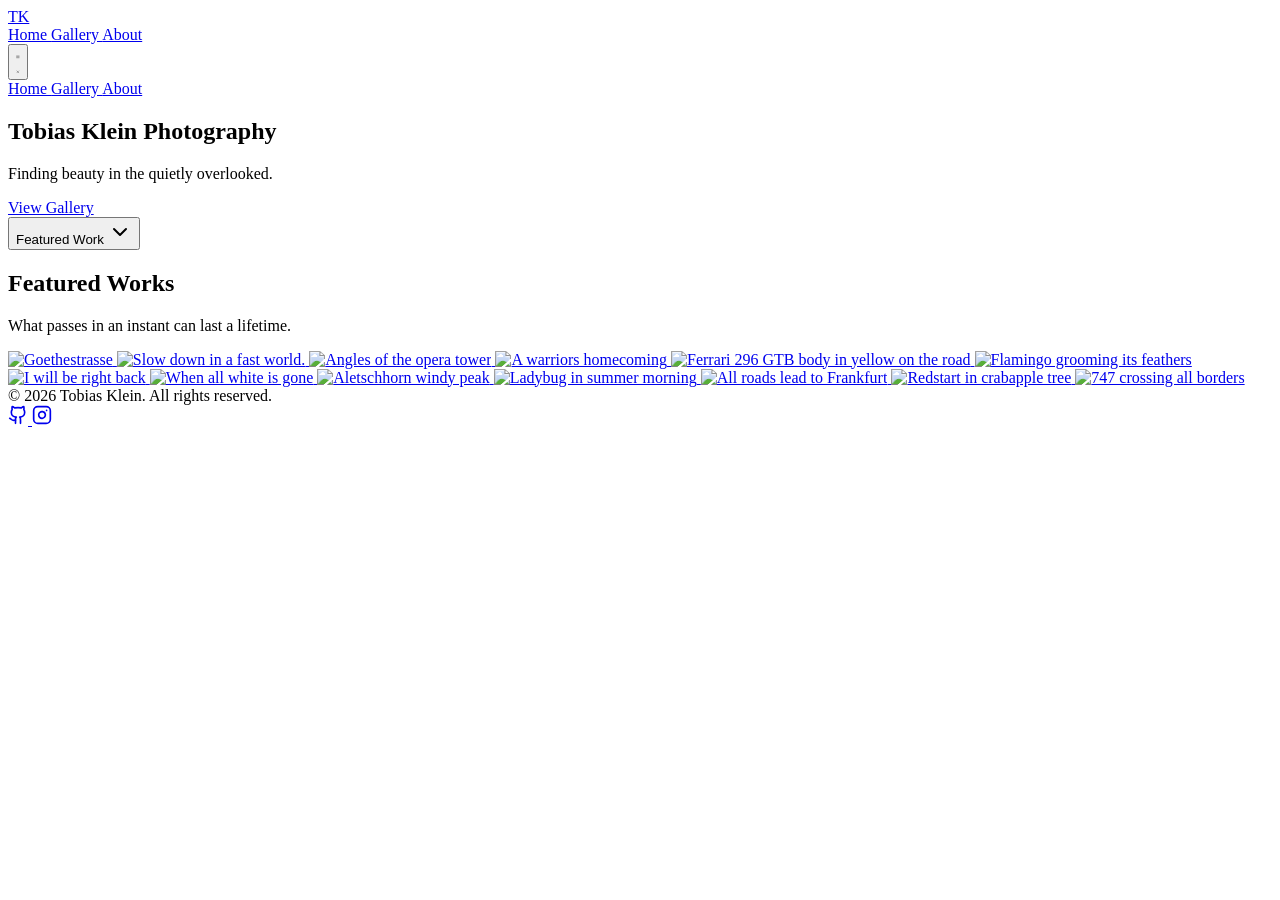
==== commit c83f4b94: "Deploying to gh-pages from @ tobiaskleinn-online/website@ea50e09c2c70b64c53c4dad274bde37fc82c1d8b 🚀" ====
--- a/index.html
+++ b/index.html
@@ -26,6 +26,6 @@
 			}
 		});
 	});
-</script> </section> <section class="featured-section py-20"> <div class="max-w-2xl mx-auto text-center mb-16"> <h2 class="text-3xl md:text-4xl font-bold mb-4">Featured Works</h2> <p class="text-gray-600">What passes in an instant can last a lifetime.</p> </div> <div class="p-4"> <section id="photo-grid" class="relative w-full mx-auto overflow-hidden"> <a href="/website/_astro/DSC00628.nJx4fu1v.jpg" class="photo-item glightbox absolute transition-transform hover:scale-[1.02] hover:z-10" data-gallery="gallery1" data-type="image" data-glightbox="title: Goethestrasse; description: ILCE-6700 · 50mm · f/6.3 · 1/200s · ISO 2000"> <img src="/website/_astro/DSC00628.nJx4fu1v_Z1sU4jG.webp" alt="Goethestrasse" width="3697" height="4621" loading="lazy" decoding="async" class="w-full h-full object-cover rounded-sm shadow-sm hover:shadow-lg transition-shadow"> </a><a href="/website/_astro/DSC00273.BaaFNtdx.jpg" class="photo-item glightbox absolute transition-transform hover:scale-[1.02] hover:z-10" data-gallery="gallery1" data-type="image" data-glightbox="title: Angles of the opera tower; description: ILCE-6700 · 35.1mm · f/6.3 · 1/640s · ISO 250"> <img src="/website/_astro/DSC00273.BaaFNtdx_29FtzU.webp" alt="Angles of the opera tower" width="5602" height="3735" loading="lazy" decoding="async" class="w-full h-full object-cover rounded-sm shadow-sm hover:shadow-lg transition-shadow"> </a><a href="/website/_astro/DSC01267.C3pR7o9k.jpg" class="photo-item glightbox absolute transition-transform hover:scale-[1.02] hover:z-10" data-gallery="gallery1" data-type="image" data-glightbox="title: A warriors homecoming; description: ILCE-6700 · 43.2mm · f/8 · 1/125s · ISO 1600"> <img src="/website/_astro/DSC01267.C3pR7o9k_Z1XyumW.webp" alt="A warriors homecoming" width="2400" height="1600" loading="lazy" decoding="async" class="w-full h-full object-cover rounded-sm shadow-sm hover:shadow-lg transition-shadow"> </a><a href="/website/_astro/DSC00268._Jn1H8zE.jpg" class="photo-item glightbox absolute transition-transform hover:scale-[1.02] hover:z-10" data-gallery="gallery1" data-type="image" data-glightbox="title: Ferrari 296 GTB body in yellow on the road; description: ILCE-6700 · 121mm · f/6.3 · 1/640s · ISO 1000"> <img src="/website/_astro/DSC00268._Jn1H8zE_18qCWM.webp" alt="Ferrari 296 GTB body in yellow on the road" width="2400" height="1920" loading="lazy" decoding="async" class="w-full h-full object-cover rounded-sm shadow-sm hover:shadow-lg transition-shadow"> </a><a href="/website/_astro/DSC03776.DhhRwQOk.jpg" class="photo-item glightbox absolute transition-transform hover:scale-[1.02] hover:z-10" data-gallery="gallery1" data-type="image" data-glightbox="title: Queen of Spain Fritillary resting in the heat; description: ILCE-6700 · 50mm · f/8 · 1/250s · ISO 125"> <img src="/website/_astro/DSC03776.DhhRwQOk_ZfY8CM.webp" alt="Queen of Spain Fritillary resting in the heat" width="4345" height="2897" loading="lazy" decoding="async" class="w-full h-full object-cover rounded-sm shadow-sm hover:shadow-lg transition-shadow"> </a><a href="/website/_astro/DSC02987.BqI2TkZc.jpg" class="photo-item glightbox absolute transition-transform hover:scale-[1.02] hover:z-10" data-gallery="gallery1" data-type="image" data-glightbox="title: 8 people enjoying Cala Morlanda; description: ILCE-6700 · 40.5mm · f/7.1 · 1/500s · ISO 125"> <img src="/website/_astro/DSC02987.BqI2TkZc_ZNAoNK.webp" alt="8 people enjoying Cala Morlanda" width="3934" height="3147" loading="lazy" decoding="async" class="w-full h-full object-cover rounded-sm shadow-sm hover:shadow-lg transition-shadow"> </a><a href="/website/_astro/DSC02089.Be-om3Wr.jpg" class="photo-item glightbox absolute transition-transform hover:scale-[1.02] hover:z-10" data-gallery="gallery1" data-type="image" data-glightbox="title: Flamingo grooming its feathers; description: ILCE-6700 · 273mm · f/6.3 · 1/250s · ISO 1600"> <img src="/website/_astro/DSC02089.Be-om3Wr_Z1l93Sr.webp" alt="Flamingo grooming its feathers" width="4128" height="5160" loading="lazy" decoding="async" class="w-full h-full object-cover rounded-sm shadow-sm hover:shadow-lg transition-shadow"> </a><a href="/website/_astro/DSC00736.CYExZKZr.jpg" class="photo-item glightbox absolute transition-transform hover:scale-[1.02] hover:z-10" data-gallery="gallery1" data-type="image" data-glightbox="title: I will be right back; description: ILCE-6700 · 50mm · f/8 · 1/500s · ISO 400"> <img src="/website/_astro/DSC00736.CYExZKZr_Z1d4L5O.webp" alt="I will be right back" width="3831" height="3065" loading="lazy" decoding="async" class="w-full h-full object-cover rounded-sm shadow-sm hover:shadow-lg transition-shadow"> </a><a href="/website/_astro/DSC00019.1svD8W9w.jpg" class="photo-item glightbox absolute transition-transform hover:scale-[1.02] hover:z-10" data-gallery="gallery1" data-type="image" data-glightbox="title: When all white is gone; description: ILCE-6700 · 18mm · f/9 · 1/800s · ISO 640"> <img src="/website/_astro/DSC00019.1svD8W9w_ki0t6.webp" alt="When all white is gone" width="2400" height="1680" loading="lazy" decoding="async" class="w-full h-full object-cover rounded-sm shadow-sm hover:shadow-lg transition-shadow"> </a><a href="/website/_astro/DSC09987.Cp_igimT.jpg" class="photo-item glightbox absolute transition-transform hover:scale-[1.02] hover:z-10" data-gallery="gallery1" data-type="image" data-glightbox="title: Aletschhorn windy peak; description: ILCE-6700 · 50mm · f/7.1 · 1/800s · ISO 125"> <img src="/website/_astro/DSC09987.Cp_igimT_1t7Guo.webp" alt="Aletschhorn windy peak" width="4821" height="3857" loading="lazy" decoding="async" class="w-full h-full object-cover rounded-sm shadow-sm hover:shadow-lg transition-shadow"> </a><a href="/website/_astro/DSC07555.AUrMYlKi.jpg" class="photo-item glightbox absolute transition-transform hover:scale-[1.02] hover:z-10" data-gallery="gallery1" data-type="image" data-glightbox="title: All roads lead to Frankfurt; description: ILCE-6700 · 18mm · f/5 · 1/320s · ISO 125"> <img src="/website/_astro/DSC07555.AUrMYlKi_OPfMo.webp" alt="All roads lead to Frankfurt" width="5720" height="4023" loading="lazy" decoding="async" class="w-full h-full object-cover rounded-sm shadow-sm hover:shadow-lg transition-shadow"> </a><a href="/website/_astro/DSC07159.DX_c1_Zl.jpg" class="photo-item glightbox absolute transition-transform hover:scale-[1.02] hover:z-10" data-gallery="gallery1" data-type="image" data-glightbox="title: Redstart in crabapple tree; description: ILCE-6700 · 332mm · f/6.3 · 1/1250s · ISO 3200"> <img src="/website/_astro/DSC07159.DX_c1_Zl_1jGt0d.webp" alt="Redstart in crabapple tree" width="6192" height="4128" loading="lazy" decoding="async" class="w-full h-full object-cover rounded-sm shadow-sm hover:shadow-lg transition-shadow"> </a><a href="/website/_astro/DSC06878.DqwXEe1P.jpg" class="photo-item glightbox absolute transition-transform hover:scale-[1.02] hover:z-10" data-gallery="gallery1" data-type="image" data-glightbox="title: 747 crossing all borders; description: ILCE-6700 · 193mm · f/8 · 1/1600s · ISO 640"> <img src="/website/_astro/DSC06878.DqwXEe1P_Z12QgSB.webp" alt="747 crossing all borders" width="3105" height="3881" loading="lazy" decoding="async" class="w-full h-full object-cover rounded-sm shadow-sm hover:shadow-lg transition-shadow"> </a> </section> <script type="module" src="/website/_astro/PhotoGrid.astro_astro_type_script_index_0_lang.NAPI7SZi.js"></script> </div> </section>  </main> <footer class="py-10 border-t border-gray-100 mt-auto"> <div class="container mx-auto"> <div class="flex flex-col md:flex-row justify-between items-center"> <div class="text-sm font-sans text-gray-500 mb-4 md:mb-0">
+</script> </section> <section class="featured-section py-20"> <div class="max-w-2xl mx-auto text-center mb-16"> <h2 class="text-3xl md:text-4xl font-bold mb-4">Featured Works</h2> <p class="text-gray-600">What passes in an instant can last a lifetime.</p> </div> <div class="p-4"> <section id="photo-grid" class="relative w-full mx-auto overflow-hidden"> <a href="/website/_astro/DSC00628.kQI_CO78.jpg" class="photo-item glightbox absolute transition-transform hover:scale-[1.02] hover:z-10" data-gallery="gallery1" data-type="image" data-glightbox="title: Goethestrasse; description: ILCE-6700 · 50mm · f/6.3 · 1/200 s · ISO 2000"> <img src="/website/_astro/DSC00628.kQI_CO78_Z1APS8d.webp" alt="Goethestrasse" width="1280" height="1600" loading="lazy" decoding="async" class="w-full h-full object-cover rounded-sm shadow-sm hover:shadow-lg transition-shadow"> </a><a href="/website/_astro/DSC00527.Bkpp7-F5.jpg" class="photo-item glightbox absolute transition-transform hover:scale-[1.02] hover:z-10" data-gallery="gallery1" data-type="image" data-glightbox="title: Slow down in a fast world.; description: ILCE-6700 · 34.3mm · f/20 · 1/8 s · ISO 250"> <img src="/website/_astro/DSC00527.Bkpp7-F5_1faLGf.webp" alt="Slow down in a fast world." width="1600" height="1280" loading="lazy" decoding="async" class="w-full h-full object-cover rounded-sm shadow-sm hover:shadow-lg transition-shadow"> </a><a href="/website/_astro/DSC00273.Bo-4BlEJ.jpg" class="photo-item glightbox absolute transition-transform hover:scale-[1.02] hover:z-10" data-gallery="gallery1" data-type="image" data-glightbox="title: Angles of the opera tower; description: ILCE-6700 · 35.1mm · f/6.3 · 1/640 s · ISO 250"> <img src="/website/_astro/DSC00273.Bo-4BlEJ_Z1akUAm.webp" alt="Angles of the opera tower" width="1600" height="1067" loading="lazy" decoding="async" class="w-full h-full object-cover rounded-sm shadow-sm hover:shadow-lg transition-shadow"> </a><a href="/website/_astro/DSC01267.zFvUuGog.jpg" class="photo-item glightbox absolute transition-transform hover:scale-[1.02] hover:z-10" data-gallery="gallery1" data-type="image" data-glightbox="title: A warriors homecoming; description: ILCE-6700 · 43.2mm · f/8 · 1/125 s · ISO 1600"> <img src="/website/_astro/DSC01267.zFvUuGog_1B7e64.webp" alt="A warriors homecoming" width="1600" height="1067" loading="lazy" decoding="async" class="w-full h-full object-cover rounded-sm shadow-sm hover:shadow-lg transition-shadow"> </a><a href="/website/_astro/DSC00268.BiJ1Yjt7.jpg" class="photo-item glightbox absolute transition-transform hover:scale-[1.02] hover:z-10" data-gallery="gallery1" data-type="image" data-glightbox="title: Ferrari 296 GTB body in yellow on the road; description: ILCE-6700 · 121mm · f/6.3 · 1/640 s · ISO 1000"> <img src="/website/_astro/DSC00268.BiJ1Yjt7_Z16piSk.webp" alt="Ferrari 296 GTB body in yellow on the road" width="1600" height="1280" loading="lazy" decoding="async" class="w-full h-full object-cover rounded-sm shadow-sm hover:shadow-lg transition-shadow"> </a><a href="/website/_astro/DSC02089.GHVkZNYs.jpg" class="photo-item glightbox absolute transition-transform hover:scale-[1.02] hover:z-10" data-gallery="gallery1" data-type="image" data-glightbox="title: Flamingo grooming its feathers; description: ILCE-6700 · 273mm · f/6.3 · 1/250 s · ISO 1600"> <img src="/website/_astro/DSC02089.GHVkZNYs_ZE8Mgz.webp" alt="Flamingo grooming its feathers" width="1280" height="1600" loading="lazy" decoding="async" class="w-full h-full object-cover rounded-sm shadow-sm hover:shadow-lg transition-shadow"> </a><a href="/website/_astro/DSC00736.CAE3l4zc.jpg" class="photo-item glightbox absolute transition-transform hover:scale-[1.02] hover:z-10" data-gallery="gallery1" data-type="image" data-glightbox="title: I will be right back; description: ILCE-6700 · 50mm · f/8 · 1/500 s · ISO 400"> <img src="/website/_astro/DSC00736.CAE3l4zc_ZEGKNQ.webp" alt="I will be right back" width="1600" height="1280" loading="lazy" decoding="async" class="w-full h-full object-cover rounded-sm shadow-sm hover:shadow-lg transition-shadow"> </a><a href="/website/_astro/DSC00019.DUYLk9pP.jpg" class="photo-item glightbox absolute transition-transform hover:scale-[1.02] hover:z-10" data-gallery="gallery1" data-type="image" data-glightbox="title: When all white is gone; description: ILCE-6700 · 18mm · f/9 · 1/800 s · ISO 640"> <img src="/website/_astro/DSC00019.DUYLk9pP_1aBHMn.webp" alt="When all white is gone" width="1600" height="1120" loading="lazy" decoding="async" class="w-full h-full object-cover rounded-sm shadow-sm hover:shadow-lg transition-shadow"> </a><a href="/website/_astro/DSC09987.BS9P_wfI.jpg" class="photo-item glightbox absolute transition-transform hover:scale-[1.02] hover:z-10" data-gallery="gallery1" data-type="image" data-glightbox="title: Aletschhorn windy peak; description: ILCE-6700 · 50mm · f/7.1 · 1/800 s · ISO 125"> <img src="/website/_astro/DSC09987.BS9P_wfI_1sPQd1.webp" alt="Aletschhorn windy peak" width="1600" height="1280" loading="lazy" decoding="async" class="w-full h-full object-cover rounded-sm shadow-sm hover:shadow-lg transition-shadow"> </a><a href="/website/_astro/DSC08047.RSEhLRx7.jpg" class="photo-item glightbox absolute transition-transform hover:scale-[1.02] hover:z-10" data-gallery="gallery1" data-type="image" data-glightbox="title: Ladybug in summer morning; description: ILCE-6700 · 50mm · f/8 · 1/250 s · ISO 1600"> <img src="/website/_astro/DSC08047.RSEhLRx7_Z2kEYEy.webp" alt="Ladybug in summer morning" width="1280" height="1600" loading="lazy" decoding="async" class="w-full h-full object-cover rounded-sm shadow-sm hover:shadow-lg transition-shadow"> </a><a href="/website/_astro/DSC07555.Cm-JqtdS.jpg" class="photo-item glightbox absolute transition-transform hover:scale-[1.02] hover:z-10" data-gallery="gallery1" data-type="image" data-glightbox="title: All roads lead to Frankfurt; description: ILCE-6700 · 18mm · f/5 · 1/320 s · ISO 125"> <img src="/website/_astro/DSC07555.Cm-JqtdS_ZjzGOn.webp" alt="All roads lead to Frankfurt" width="1600" height="1125" loading="lazy" decoding="async" class="w-full h-full object-cover rounded-sm shadow-sm hover:shadow-lg transition-shadow"> </a><a href="/website/_astro/DSC07159.CNFLWQkx.jpg" class="photo-item glightbox absolute transition-transform hover:scale-[1.02] hover:z-10" data-gallery="gallery1" data-type="image" data-glightbox="title: Redstart in crabapple tree; description: ILCE-6700 · 332mm · f/6.3 · 1/1250 s · ISO 3200"> <img src="/website/_astro/DSC07159.CNFLWQkx_1rO5DA.webp" alt="Redstart in crabapple tree" width="1600" height="1067" loading="lazy" decoding="async" class="w-full h-full object-cover rounded-sm shadow-sm hover:shadow-lg transition-shadow"> </a><a href="/website/_astro/DSC06878.UD080jlD.jpg" class="photo-item glightbox absolute transition-transform hover:scale-[1.02] hover:z-10" data-gallery="gallery1" data-type="image" data-glightbox="title: 747 crossing all borders; description: ILCE-6700 · 193mm · f/8 · 1/1600 s · ISO 640"> <img src="/website/_astro/DSC06878.UD080jlD_Z1volWh.webp" alt="747 crossing all borders" width="1280" height="1600" loading="lazy" decoding="async" class="w-full h-full object-cover rounded-sm shadow-sm hover:shadow-lg transition-shadow"> </a> </section> <script type="module" src="/website/_astro/PhotoGrid.astro_astro_type_script_index_0_lang.NAPI7SZi.js"></script> </div> </section>  </main> <footer class="py-10 border-t border-gray-100 mt-auto"> <div class="container mx-auto"> <div class="flex flex-col md:flex-row justify-between items-center"> <div class="text-sm font-sans text-gray-500 mb-4 md:mb-0">
 © 2026 Tobias Klein. All rights reserved.
 </div> <div class="flex space-x-6"> <a href="https://tobiaskleinn-online.github.io/website/" target="_blank" rel="noopener noreferrer" class="text-gray-500 hover:text-gray-800 transition-colors duration-200" aria-label="GitHub"> <svg xmlns="http://www.w3.org/2000/svg" stroke-width="2" width="20" height="20" stroke="currentColor" stroke-linecap="round" stroke-linejoin="round" fill="none" viewBox="0 0 24 24" class="lucide lucide-github">  <path d="M15 22v-4a4.8 4.8 0 0 0-1-3.5c3 0 6-2 6-5.5.08-1.25-.27-2.48-1-3.5.28-1.15.28-2.35 0-3.5 0 0-1 0-3 1.5-2.64-.5-5.36-.5-8 0C6 2 5 2 5 2c-.3 1.15-.3 2.35 0 3.5A5.403 5.403 0 0 0 4 9c0 3.5 3 5.5 6 5.5-.39.49-.68 1.05-.85 1.65-.17.6-.22 1.23-.15 1.85v4"></path> <path d="M9 18c-4.51 2-5-2-7-2"></path>  </svg> </a><a href="https://www.instagram.com" target="_blank" rel="noopener noreferrer" class="text-gray-500 hover:text-gray-800 transition-colors duration-200" aria-label="Instagram"> <svg xmlns="http://www.w3.org/2000/svg" stroke-width="2" width="20" height="20" stroke="currentColor" stroke-linecap="round" stroke-linejoin="round" fill="none" viewBox="0 0 24 24" class="lucide lucide-instagram">  <rect width="20" height="20" x="2" y="2" rx="5" ry="5"></rect> <path d="M16 11.37A4 4 0 1 1 12.63 8 4 4 0 0 1 16 11.37z"></path> <line x1="17.5" x2="17.51" y1="6.5" y2="6.5"></line>  </svg> </a> </div> </div> </div> </footer> <script defer src="https://unpkg.com/alpinejs@3.x.x/dist/cdn.min.js"></script></body></html>
